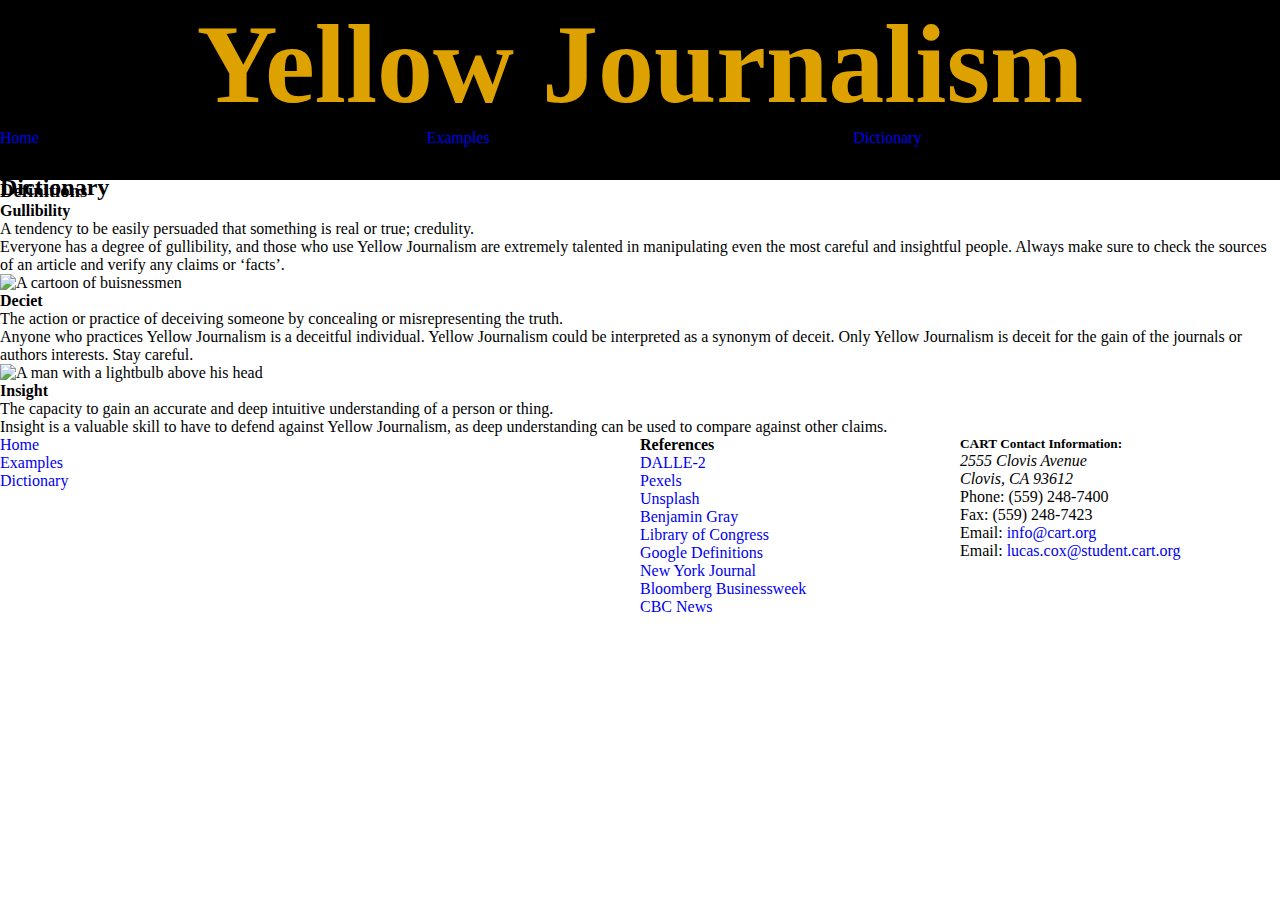
==== Dictionary.html @ fd328160 "Colby Kirk" ====
<!DOCTYPE html>
<html lang="en">
<head>
    <meta charset="UTF-8">
    <meta http-equiv="X-UA-Compatible" content="IE=edge">
    <meta name="viewport" content="width=device-width, initial-scale=1.0">
    <title>Dictionary</title>
    <link rel="preconnect" href="https://fonts.googleapis.com">
    <link rel="preconnect" href="https://fonts.gstatic.com" crossorigin>
    <link href="https://fonts.googleapis.com/css2?family=Cormorant&family=Diplomata+SC&family=Goblin+One&display=swap" rel="stylesheet">
    <link rel="stylesheet" href="styles.css">
</head>
<body>
     <header>
        <h1>Yellow Journalism</h1> 
        <nav class ="heronav">
            <ul>
                <li><a href="index.html">Home</a></li>
                <li><a href="Examples.html">Examples</a></li>
                <li><a class="active" href="Dictionary.html">Dictionary</a></li>
            </ul>
        </nav>
        <section class="hero">
            <div class="heroText">
                <h2>Dictionary</h2>
            </div>
        </section>
    </header>

    <section class="content2">
        <div class="headerDiv">
            <h3>Definitions</h3>
        </div>
        <div class="gullibility">
            <h4>Gullibility</h4>
            <p>A tendency to be easily persuaded that something is real or true; credulity.</p>
            <p>Everyone has a degree of gullibility, and those who use Yellow Journalism are extremely talented in manipulating even the most careful and insightful people. Always make sure to check the sources of an article and verify any claims or ‘facts’.</p>
        </div>
        <div class="Half deciet">
            <img src="images/Deceit.gif" alt="A cartoon of buisnessmen">
            <h4>Deciet</h4>
            <p>The action or practice of deceiving someone by concealing or misrepresenting the truth.</p>
            <p>Anyone who practices Yellow Journalism is a deceitful individual. Yellow Journalism could be interpreted as a synonym of deceit. Only Yellow Journalism is deceit for the gain of the journals or authors interests. Stay careful.</p>
        </div>
        <div class="Half insight">
            <img src="images/Insight.png" alt="A man with a lightbulb above his head">
            <h4>Insight</h4>
            <p>The capacity to gain an accurate and deep intuitive understanding of a person or thing.</p>
            <p>Insight is a valuable skill to have to defend against Yellow Journalism, as deep understanding can be used to compare against other claims.</p>
        </div>
    </section>





    <footer>
        <section class="page-link">
            <nav class="footerNav">
                <ul>
                    <li><a href="#">Home</a></li>
                    <li><a href="#">Examples</a></li>
                    <li><a href="#">Dictionary</a></li>
                </ul>
            </nav>
        </section>
        <section class="ref"> 
            <h4>References</h4>
            <ul>
                <li><a href="#">DALLE-2</a></li>
                <li><a href="#">Pexels</a></li>
                <li><a href="#">Unsplash</a></li>
                <li><a href="#">Benjamin Gray</a></li>
                <li><a href="#">Library of Congress</a></li>
                <li><a href="#">Google Definitions</a></li>
                <li><a href="#">New York Journal</a></li>
                <li><a href="#">Bloomberg Businessweek</a></li>
                <li><a href="#">CBC News</a></li>
            </ul>
        </section>
        <section class="contact">
            <h5>CART Contact Information:</h5>
            <address>
                2555 Clovis Avenue<br>
                Clovis, CA 93612
            </address>
            <p>
                Phone: (559) 248-7400<br>
                Fax: (559) 248-7423<br>
                Email: <a href="mailto:info@cart.org">info@cart.org</a><br>
                Email: <a href="mailto:lucas.cox@student.cart.org">lucas.cox@student.cart.org</a>
            </p>



        </section>
    </footer>
</body>
</html>
---- styles.css ----
* {
    text-decoration: none;
    list-style: none;
     margin: 0;
    padding: 0; 
}

.ContentCenter {
    
}



header {
background-color: black;
height: 20vh
}

header > h1 {
    color:rgb(255, 186, 0, 0.87);
    font-size: 7rem;
    text-align: center;
    margin-top: 0;
}

.heronav{
    width: 100%;
}

.heronav > a {
display: flex;
background-color: black;
}

.heronav > ul{
    display: flex;
    align-items: center;
}
.heronav > ul > li{
    width: 33.33%;
    height: 5vh;
}

main {
    margin: 0;
    padding-left: 10vw;
    padding-right: 10vw;
    background-color: rgb(97, 97, 97);
}


.title{
    width:100%;
}

.Heroimg {
   background-image: url("/images/YellowJournalism.PNG");
   background-repeat: no-repeat;
   margin: 0%;
   padding: 0;
}

.maxheight {
    height: 100vh;
}

.content{
    width: 100%;
    display: flex;
    flex-wrap: wrap;
    justify-content: space-around;
    height: 40vh;
    margin-bottom: 10vh;
    
}



.c2{
    flex-direction: row-reverse;
}
.text{
    width: 40%;
    background-color: rgb(255, 186, 0, 0.87);
    border: 1px;
    border-radius: 20px;
}
.img{
    width: 40%;
}

.cont2{
    padding: 20px;
}




/*buttons*/

.options{
    display: flex;
    flex-wrap: wrap;
    height: 30vh;
}

.bwrap{
    width: 100%;
}

.bwrap{
    display: flex;
    justify-content: center;
    align-items: center;
}

.button{
    background-color: black;
    color: rgb(255, 186, 0, 0.87);
    padding: 2%;
    border: 1px;
    border-radius: 20px;
}

/*footer*/

footer{
    display: flex;
}

.page-link{
    width: 50%;
}

.ref{
    width: 25%;
}

.contact{
    width: 25%;
}
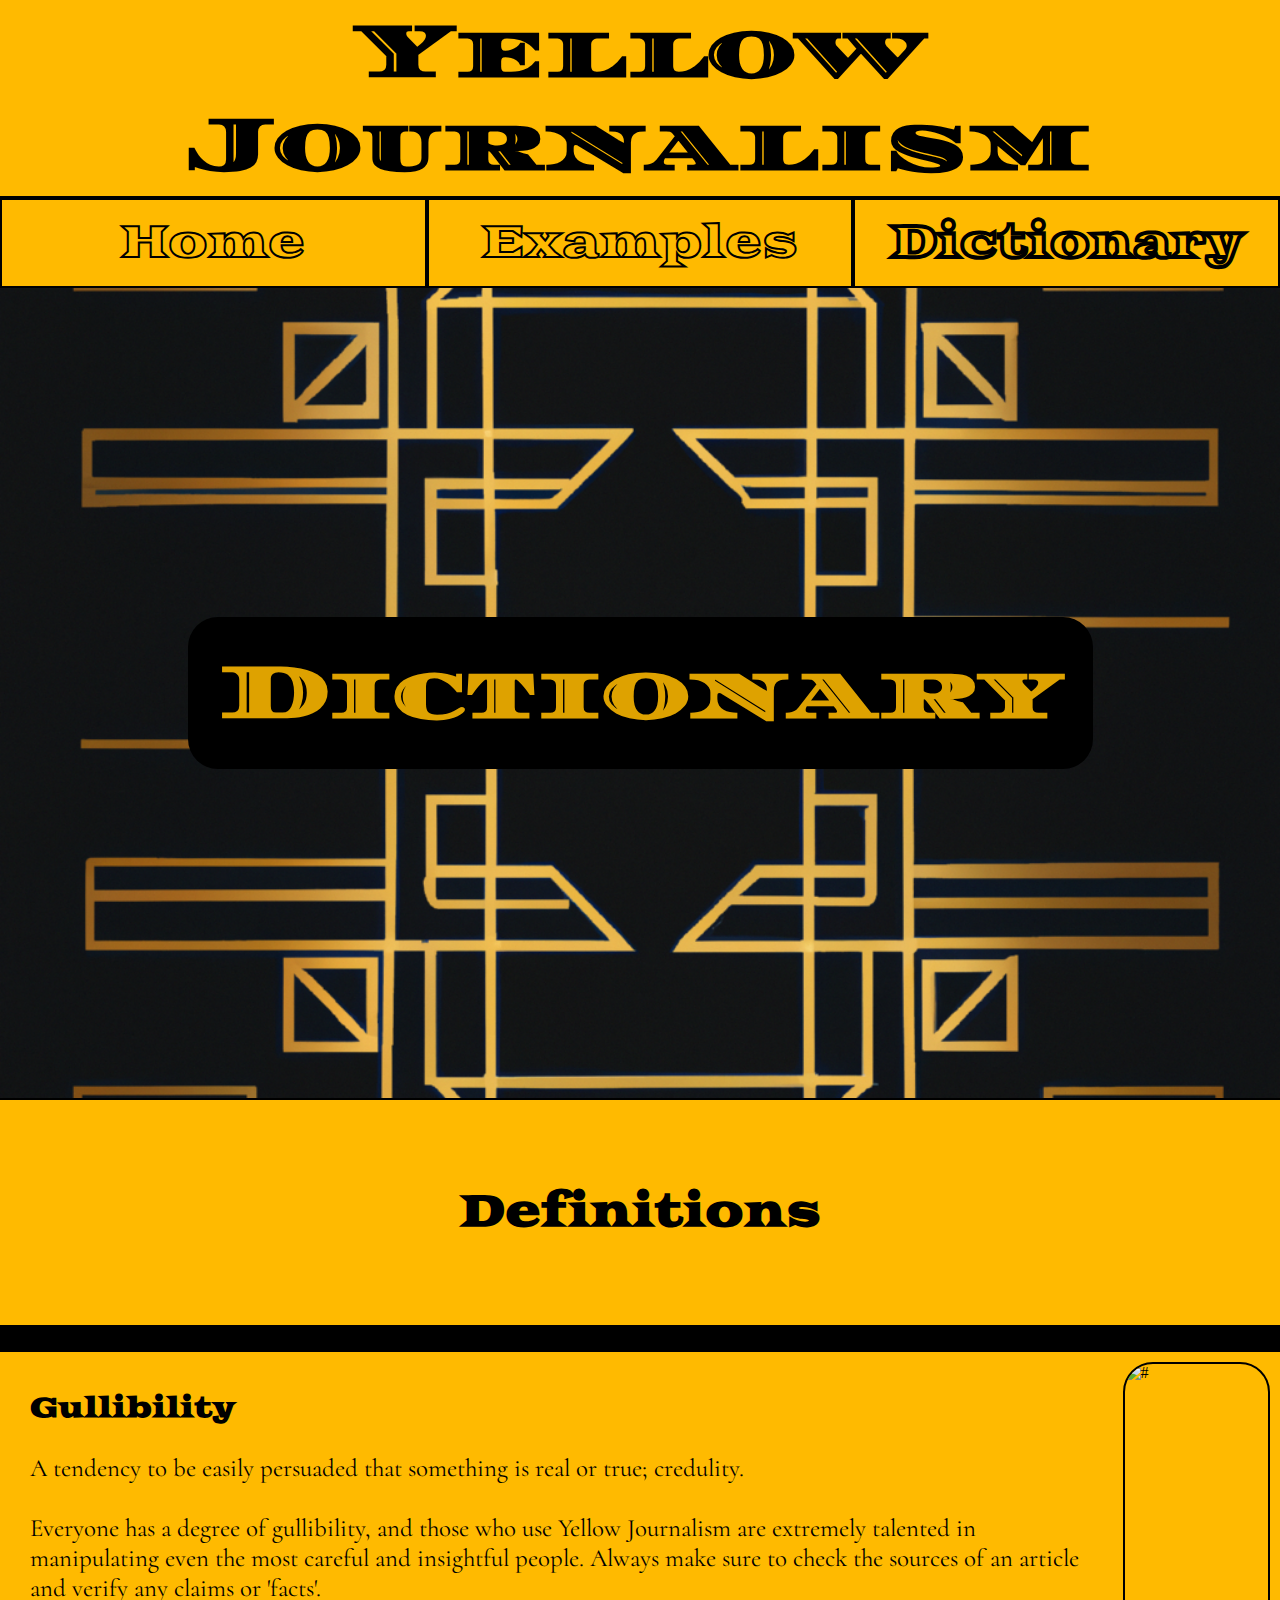
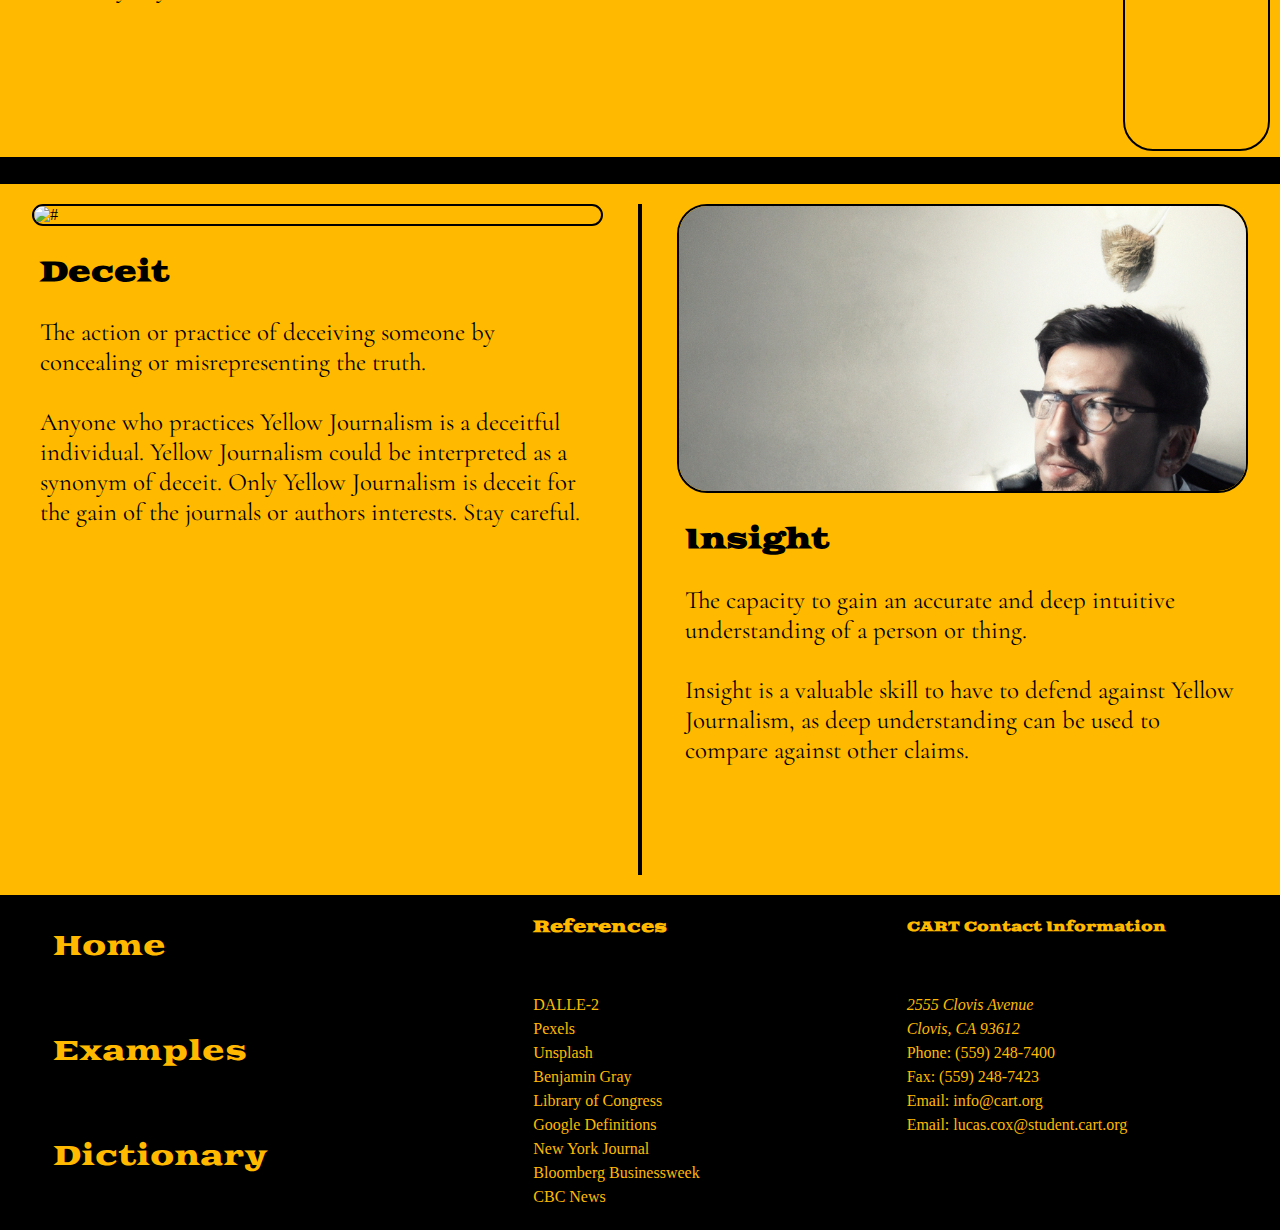
==== commit 8fe739b1: "TuesdayAfternoonWork" ====
--- a/Dictionary.html
+++ b/Dictionary.html
@@ -5,67 +5,112 @@
     <meta http-equiv="X-UA-Compatible" content="IE=edge">
     <meta name="viewport" content="width=device-width, initial-scale=1.0">
     <title>Dictionary</title>
+    <link rel="stylesheet" href="css/styles.css">
     <link rel="preconnect" href="https://fonts.googleapis.com">
     <link rel="preconnect" href="https://fonts.gstatic.com" crossorigin>
     <link href="https://fonts.googleapis.com/css2?family=Cormorant&family=Diplomata+SC&family=Goblin+One&display=swap" rel="stylesheet">
-    <link rel="stylesheet" href="styles.css">
+    <style> 
+        @import url('https://fonts.googleapis.com/css2?family=Cormorant&family=Diplomata+SC&family=Goblin+One&display=swap'); 
+    </style>
 </head>
 <body>
-     <header>
+    <header>
         <h1>Yellow Journalism</h1> 
-        <nav class ="heronav">
+        <nav class="heronav">
             <ul>
-                <li><a href="index.html">Home</a></li>
-                <li><a href="Examples.html">Examples</a></li>
-                <li><a class="active" href="Dictionary.html">Dictionary</a></li>
+                <li><a class="notactive" href="index.html">Home</a></li>
+                <li><a class="notactive" href="examples.html">Examples</a></li>
+                <li><a class="active" href="dictionary.html">Dictionary</a></li>
             </ul>
         </nav>
-        <section class="hero">
+        <section class="hero3">
             <div class="heroText">
                 <h2>Dictionary</h2>
             </div>
         </section>
     </header>
-
-    <section class="content2">
-        <div class="headerDiv">
+    <main class="page3rules">
+        <div class="title">
             <h3>Definitions</h3>
         </div>
-        <div class="gullibility">
-            <h4>Gullibility</h4>
-            <p>A tendency to be easily persuaded that something is real or true; credulity.</p>
-            <p>Everyone has a degree of gullibility, and those who use Yellow Journalism are extremely talented in manipulating even the most careful and insightful people. Always make sure to check the sources of an article and verify any claims or ‘facts’.</p>
-        </div>
-        <div class="Half deciet">
-            <img src="images/Deceit.gif" alt="A cartoon of buisnessmen">
-            <h4>Deciet</h4>
-            <p>The action or practice of deceiving someone by concealing or misrepresenting the truth.</p>
-            <p>Anyone who practices Yellow Journalism is a deceitful individual. Yellow Journalism could be interpreted as a synonym of deceit. Only Yellow Journalism is deceit for the gain of the journals or authors interests. Stay careful.</p>
-        </div>
-        <div class="Half insight">
-            <img src="images/Insight.png" alt="A man with a lightbulb above his head">
-            <h4>Insight</h4>
-            <p>The capacity to gain an accurate and deep intuitive understanding of a person or thing.</p>
-            <p>Insight is a valuable skill to have to defend against Yellow Journalism, as deep understanding can be used to compare against other claims.</p>
-        </div>
-    </section>
-
-
-
-
-
+        <div class="divider"></div>
+        <section class="examplesPageSection">
+            <section class="padding20">
+                <div class="page2header">
+                    <h4>Gullibility</h4>
+                </div>
+                <br>
+                <div class="page3content">
+                    <div>
+                        <p>
+                            A tendency to be easily persuaded that something is real or true; credulity.
+                        </p>
+                    </div>
+                    <br>
+                    <div>
+                        <p>
+                            Everyone has a degree of gullibility, and those who use Yellow Journalism are extremely talented in manipulating even the most careful and insightful people. Always make sure to check the sources of an article and verify any claims or 'facts'.
+                        </p>
+                    </div>
+                </div>                
+            </section>
+            <img class="imgctrl" src="#" alt="#">
+        </section>
+        <div class="divider"></div>
+        <section class="dictionaryBottom top">
+            <section>
+                <img src="images/Deceit.gif" alt="#">
+                <section class="padding20">
+                    <div class="page2header">
+                        <h4>Deceit</h4>
+                    </div>
+                    <br>
+                    <div class="page3content">
+                        <p>
+                            The action or practice of deceiving someone by concealing or misrepresenting the truth.
+                        </p>
+                        <br>
+                        <p>
+                            Anyone who practices Yellow Journalism is a deceitful individual. Yellow Journalism could be interpreted as a synonym of deceit. Only Yellow Journalism is deceit for the gain of the journals or authors interests. Stay careful.
+                        </p>
+                    </div>
+                </section>
+            </section>
+            <div class="vdivider"></div>
+            <section>
+                <img src="images/Insight.png" alt="#">
+                <section class="padding20">
+                    <div class="page2header">
+                        <h4>Insight</h4>
+                    </div>
+                    <br>
+                    <div class="page3content">
+                        <p>
+                            The capacity to gain an accurate and deep intuitive understanding of a person or thing.
+                        </p>
+                        <br>
+                        <p>
+                            Insight is a valuable skill to have to defend against Yellow Journalism, as deep understanding can be used to compare against other claims.
+                        </p>
+                    </div>
+                </section>
+            </section>
+        </section>
+    </main>
     <footer>
         <section class="page-link">
             <nav class="footerNav">
                 <ul>
-                    <li><a href="#">Home</a></li>
-                    <li><a href="#">Examples</a></li>
-                    <li><a href="#">Dictionary</a></li>
+                    <li><a href="index.html">Home</a></li>
+                    <li><a href="examples.html">Examples</a></li>
+                    <li><a href="dictionary.html">Dictionary</a></li>
                 </ul>
             </nav>
         </section>
         <section class="ref"> 
-            <h4>References</h4>
+            <div class="reffoothead">
+                <h4>References</h4>
+            </div>
             <ul>
                 <li><a href="#">DALLE-2</a></li>
                 <li><a href="#">Pexels</a></li>
@@ -79,7 +124,9 @@
             </ul>
         </section>
         <section class="contact">
-            <h5>CART Contact Information:</h5>
+            <div class="reffoothead">
+                <h5>CART Contact Information</h5>
+            </div>
             <address>
                 2555 Clovis Avenue<br>
                 Clovis, CA 93612
@@ -90,9 +137,6 @@
                 Email: <a href="mailto:info@cart.org">info@cart.org</a><br>
                 Email: <a href="mailto:lucas.cox@student.cart.org">lucas.cox@student.cart.org</a>
             </p>
-
-
-
         </section>
     </footer>
 </body>
--- a/css/styles.css
+++ b/css/styles.css
@@ -0,0 +1,421 @@
+* {
+    text-decoration: none;
+    list-style: none;
+    margin: 0;
+    padding: 0;
+}
+
+body {
+    margin: 0;
+    background-color: rgb(0, 238, 255);
+}
+
+main {
+    margin: 0;
+    background-color: rgb(0, 238, 255);
+    display: flex;
+    flex-direction: column;
+}
+
+
+header {
+    display: flex;
+    justify-content: center;
+    flex-direction: column;
+    background-color: black;
+    height: fit-content;
+}
+
+h1 {
+    display: flex;
+    width: 100%;
+    color: black;
+    border-bottom: solid 2px black;
+    background-color: rgb(255, 186, 0);
+    font-size: 4.75rem;
+    text-align: center;
+    justify-content: center;
+    margin-top: 0;
+    padding: 5px;
+    font-family: 'Diplomata SC', cursive;
+    box-sizing: border-box;
+}
+
+.heronav a {
+    color: rgb(255, 186, 0);
+    -webkit-text-stroke-color: black;
+    font-size: 2.78rem;
+}
+
+.notactive {
+    -webkit-text-stroke-width: 2px;
+}
+
+.active {
+    -webkit-text-stroke-width: 4px;
+}
+
+.heronav > ul{
+    display: flex;
+    align-items: center;
+    justify-content: center;
+    width: 100%;
+    font-family: 'Goblin One', cursive;
+    background-color: rgb(255, 186, 0);
+}
+
+.heronav > ul > li {
+    display: flex;
+    align-items: center;
+    justify-content: space-evenly;
+    width: 33.33%;
+    height: 10vh;
+    border: 2px solid black;
+    box-sizing: border-box;
+}
+
+.title {
+    width:100%;
+    height: 25vh;
+    display: flex;
+    justify-content: center;
+    align-items: center;
+    font-size: 37px;
+    color: black;
+    border-top: 2px solid black;
+    background-color: rgb(255, 186, 0);
+    font-family: 'Goblin One', cursive;
+}
+
+.hero{
+    height: 90vh;
+    display: flex;
+    justify-content: center;
+    align-items: center;
+    background-image: url(../images/HeroImage1.png);
+    max-width: 100%;
+    width: 100%;
+    background-size: cover;
+    background-position: center;
+}
+
+.hero2 {
+    height: 90vh;
+    display: flex;
+    justify-content: center;
+    align-items: center;
+    background-image: url(../images/HeroImage2.png);
+    max-width: 100%;
+    width: 100%;
+    background-size: cover;
+    background-position: center;
+}
+
+.hero3 {
+    height: 90vh;
+    display: flex;
+    justify-content: center;
+    align-items: center;
+    background-image: url(../images/HeroImage3.png);
+    max-width: 100%;
+    width: 100%;
+    background-size: cover;
+    background-position: center;
+}
+
+.Heroimg {
+   background-image: url("../images/YellowJournalism.PNG");
+   background-repeat: no-repeat;
+   margin: 0%;
+   padding: 0;
+}
+
+.heroText{
+    color: rgb(255, 186, 0, 0.87);
+    font-size: 50px;
+    padding: 30px;
+    background-color: black;
+    border-radius: 30px;
+    font-family: 'Diplomata SC', cursive;
+}
+
+.maxheight {
+    height: 100vh;
+}
+
+.content{
+    width: 100%;
+    display: flex;
+    flex-wrap: wrap;
+    justify-content: space-around;
+    height: fit-content;
+    padding: 40px;
+    box-sizing: border-box;
+    align-items: center;
+    line-height: 230%;
+}
+
+.cont2{
+    display: flex;
+    flex-direction: column;
+    height: fit-content;
+    width: 40%;
+    padding: 30px;
+    background-color: rgb(255, 186, 0, 0.87);
+    border: 2px solid black;
+    border-radius: 30px;
+    font-size: 23px;
+    font-family: 'Goblin One', cursive;
+    align-items: center;
+}
+
+.cont3{
+    padding: 20px;
+    height: fit-content;
+    width: 40%;
+    background-color: rgb(255, 186, 0, 0.87);
+    border: 2px solid black;
+    border-radius: 30px;
+    font-size: 23px;
+    font-family: 'Goblin One', cursive;
+}
+
+.c2{
+    flex-direction: row-reverse;
+    background-image: url(../images/YellowJournalism.PNG);
+    background-position: center;
+    background-repeat: no-repeat;
+    background-size: cover;
+}
+
+.c3{
+    flex-direction: row;
+    background-image: url(../images/NewspaperStand.png);
+    background-position: center;
+    background-repeat: no-repeat;
+    background-size: cover;
+}
+
+.c4{
+    flex-direction: row-reverse;
+    background-image: url(../images/Dictionary.png);
+    background-position: center;
+    background-repeat: no-repeat;
+    background-size: cover;
+}
+
+.text{
+    width: 40%;
+    background-color: rgb(255, 186, 0, 0.87);
+    border: 2px solid black;
+    border-radius: 30px;
+}
+
+.img{
+    width: 40%;
+    height: 90vh;
+}
+
+.options{
+    display: flex;
+    flex-wrap: wrap;
+    height: 50vh;
+}
+
+.bwrap{
+    display: flex;
+    justify-content: center;
+    align-items: center;
+    font-size: 23px;
+    width: 100%;
+}
+
+.button{
+    text-align: center;
+    text-decoration: underline;
+    background-color: black;
+    color: rgb(255, 186, 0, 0.87);
+    padding: 2%;
+    border: 1px;
+    border-radius: 30px;
+    width: 46vw;
+    font-family: 'Goblin One', cursive;
+}
+
+footer {
+    display: flex;
+    justify-content: space-evenly;
+    background-color: black;
+    height: 35vh;
+    line-height: 150%;
+    padding-bottom: 20px;
+}
+
+footer a{
+    color: rgb(255, 186, 0);
+}
+
+
+.footerNav{
+    height: 100%;
+    font-size: 1.7rem;
+}
+
+.footerNav ul{
+    height: 100%;
+    display: flex;
+    flex-direction: column;
+    justify-content: space-around;
+    font-family: 'Goblin One', cursive;
+}
+
+.page-link{
+    width: 33.33%;
+    height: 100%;
+}
+
+.ref{
+    display: flex;
+    flex-direction: column;
+    width: 25%;
+    color: rgb(255, 186, 0);
+}
+
+.reffoothead {
+    height: 25%;   
+    color: rgb(255, 186, 0);
+    padding-top: 20px;
+    font-family: 'Goblin One', cursive;
+}
+
+.contact{
+    width: 25%;
+    color: rgb(255, 186, 0);
+}
+
+.examplesheader {
+    background-color: rgb(255, 186, 0);
+    display: flex;
+    font-size: 30px;
+    padding: 10px;
+    justify-content: center;
+}
+
+.examplesFormat {
+    height: fit-content;
+}
+
+.ebola {
+    background-color: rgb(255, 186, 0);
+    display:flex;
+    margin-bottom: 30px;
+}
+
+.baby {
+    background-color: rgb(255, 186, 0);
+    border: 1px;
+    font-size: 23px;
+    display: flex;
+    padding: 20px;
+    justify-content: center;
+    margin-bottom: 30px;
+}
+
+.divider {
+    background-color: black;
+    height: 3vh;
+    width: 100%;
+}
+
+.vdivider {
+    width: 4px;
+    box-sizing: border-box;
+    border: 2px solid black;
+}
+
+.page2header {
+    font-size: 1.67rem;
+    font-family: 'Goblin One', cursive;
+    line-height: 200%;
+}
+
+.examplesPageSection {
+    display: flex;
+    justify-content: space-between;
+    box-sizing: border-box;
+    padding: 10px;
+    background-color: rgb(255, 186, 0);
+    height: 45vh;
+    width: 100%;
+}
+
+.page2majority {
+    display: flex;
+    flex-direction: column;
+    width: 74vw;
+    max-width: 74%;
+    padding: 20px;
+}
+
+.page2majority {
+    font-size: 1.67rem;
+    font-family: 'Cormorant', serif;
+    line-height: 210%;
+}
+
+.page2content {
+    justify-content: center;
+    font-family: 'Cormorant', serif;
+    font-size: 1.67rem;
+}
+
+.page3content {
+    height: 30vh;
+    justify-content: center;
+    align-items: center;
+    font-family: 'Cormorant', serif;
+    font-size: 1.55rem;
+}
+
+.padding20 {
+    padding: 20px;
+    box-sizing: border-box;
+}
+
+.imgctrl {
+    border: 2px solid black;
+    border-radius: 30px;
+    height: 100%;
+    width: 24vw;
+    max-width: 24%; 
+}
+
+.dictionaryBottom {
+    display: flex;
+    justify-content: space-between;
+    width: 100%;
+}
+
+.dictionaryBottom > section {
+    display: flex;
+    flex-direction: column;
+    align-items: center;
+    width: 48%;
+}
+
+.dictionaryBottom img {
+    border: 2px solid;
+    border-radius: 30px;
+    height: fit-content;
+    width: 96%;
+    box-sizing: border-box;
+}
+
+.page3rules {
+    background-color: rgb(255, 186, 0);
+}
+
+.top {
+    padding: 20px;
+    box-sizing: border-box;
+}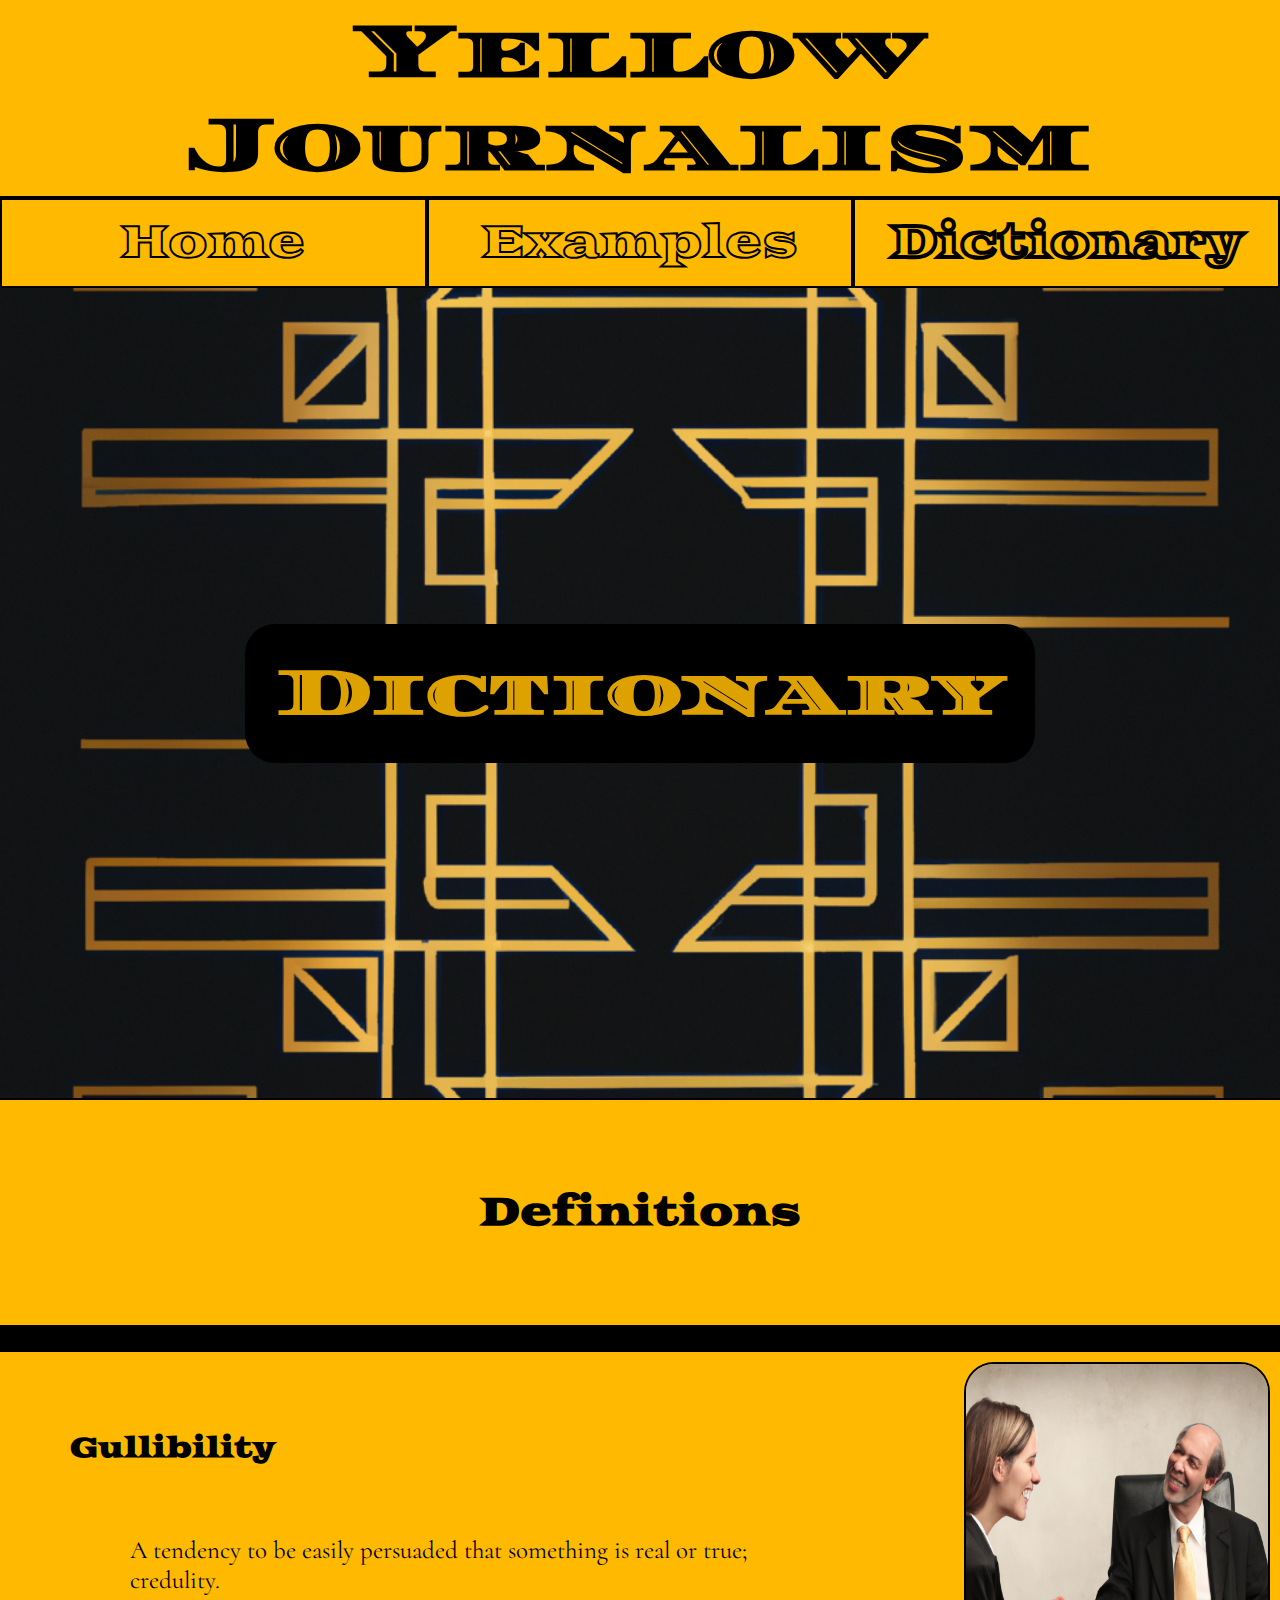
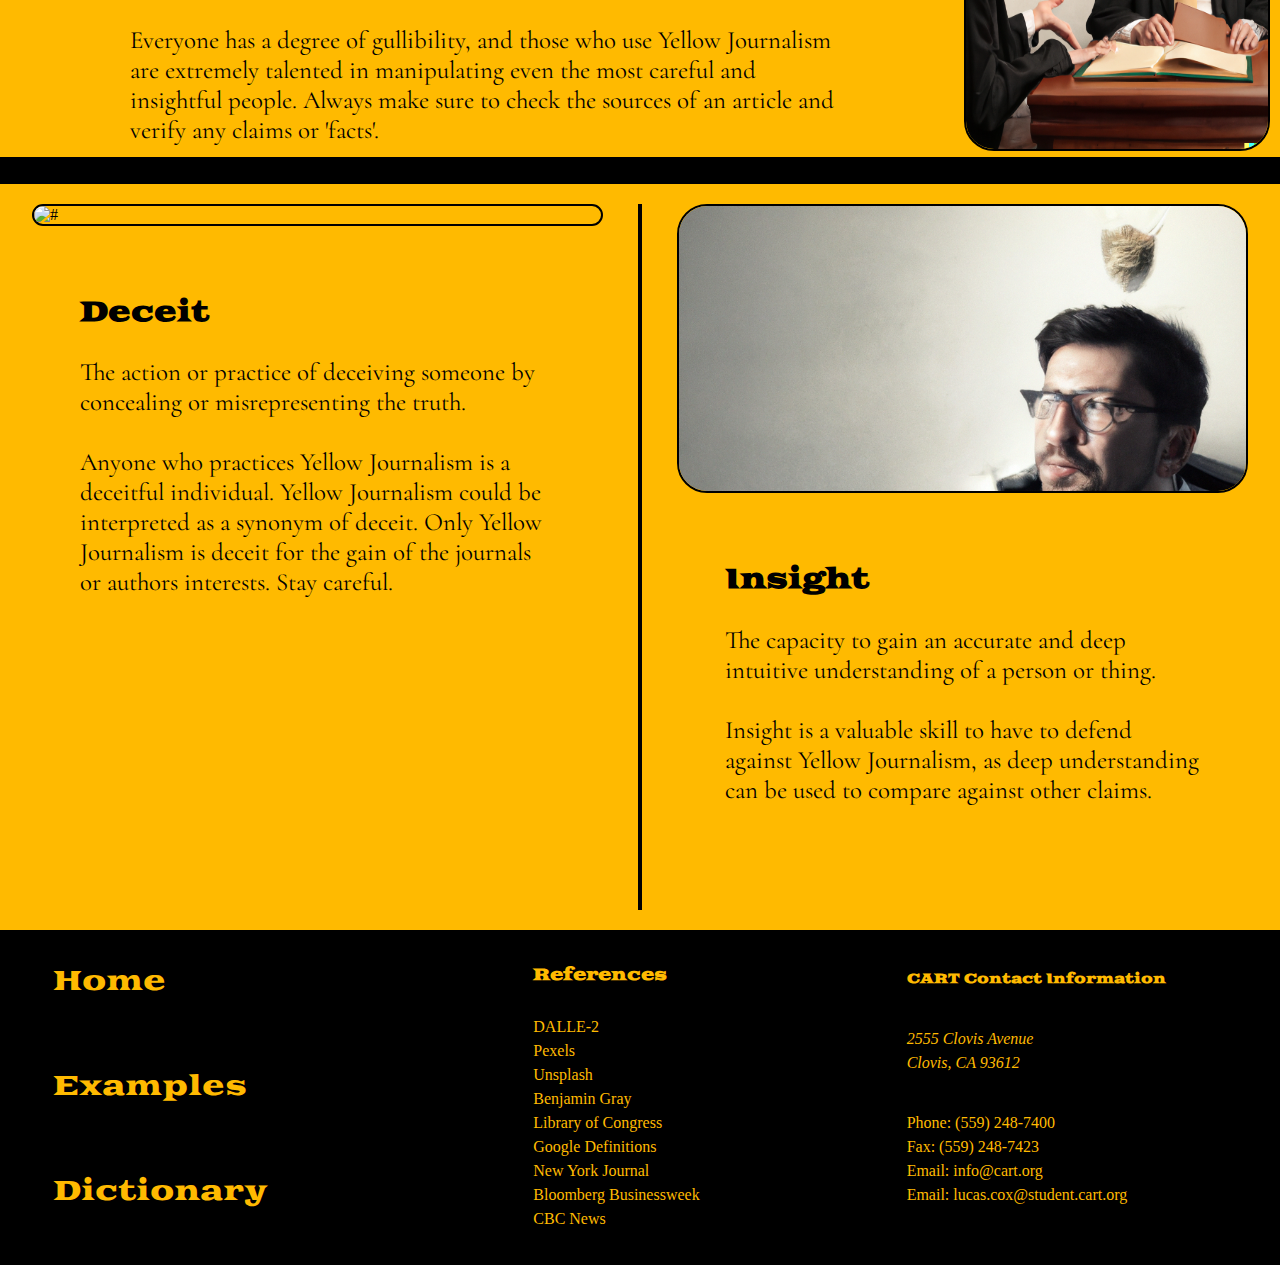
==== commit 2e81c0c5: "FinalChangesWednesday" ====
--- a/Dictionary.html
+++ b/Dictionary.html
@@ -35,32 +35,29 @@
         </div>
         <div class="divider"></div>
         <section class="examplesPageSection">
-            <section class="padding20">
+            <section class="padding60">
                 <div class="page2header">
                     <h4>Gullibility</h4>
                 </div>
-                <br>
                 <div class="page3content">
-                    <div>
+                    <div class="padding60">
                         <p>
                             A tendency to be easily persuaded that something is real or true; credulity.
                         </p>
-                    </div>
                     <br>
-                    <div>
                         <p>
                             Everyone has a degree of gullibility, and those who use Yellow Journalism are extremely talented in manipulating even the most careful and insightful people. Always make sure to check the sources of an article and verify any claims or 'facts'.
                         </p>
                     </div>
                 </div>                
             </section>
-            <img class="imgctrl" src="#" alt="#">
+            <img class="imgctrl" src="images/gullible.png" alt="#">
         </section>
         <div class="divider"></div>
         <section class="dictionaryBottom top">
             <section>
                 <img src="images/Deceit.gif" alt="#">
-                <section class="padding20">
+                <section class="padding60">
                     <div class="page2header">
                         <h4>Deceit</h4>
                     </div>
@@ -79,7 +76,7 @@
             <div class="vdivider"></div>
             <section>
                 <img src="images/Insight.png" alt="#">
-                <section class="padding20">
+                <section class="padding60">
                     <div class="page2header">
                         <h4>Insight</h4>
                     </div>
--- a/css/styles.css
+++ b/css/styles.css
@@ -1,3 +1,7 @@
+html {
+    font-size: 100%;
+}
+
 * {
     text-decoration: none;
     list-style: none;
@@ -15,7 +19,7 @@
     background-color: rgb(0, 238, 255);
     display: flex;
     flex-direction: column;
-}
+} 
 
 
 header {
@@ -80,7 +84,7 @@
     display: flex;
     justify-content: center;
     align-items: center;
-    font-size: 37px;
+    font-size: 2.05rem;
     color: black;
     border-top: 2px solid black;
     background-color: rgb(255, 186, 0);
@@ -132,7 +136,7 @@
 
 .heroText{
     color: rgb(255, 186, 0, 0.87);
-    font-size: 50px;
+    font-size: 2.7rem;
     padding: 30px;
     background-color: black;
     border-radius: 30px;
@@ -147,7 +151,6 @@
     width: 100%;
     display: flex;
     flex-wrap: wrap;
-    justify-content: space-around;
     height: fit-content;
     padding: 40px;
     box-sizing: border-box;
@@ -180,12 +183,23 @@
     font-family: 'Goblin One', cursive;
 }
 
-.c2{
-    flex-direction: row-reverse;
-    background-image: url(../images/YellowJournalism.PNG);
+.c {
     background-position: center;
     background-repeat: no-repeat;
     background-size: cover;
+    min-height: 95vh;
+}
+
+.c:nth-of-type(even) {
+    justify-content: flex-end;
+}
+
+.c:nth-of-type(odd) {
+    justify-content: flex-start;
+}
+
+.c2{
+    background-image: url(../images/YellowJournalism.PNG);
 }
 
 .c3{
@@ -194,6 +208,7 @@
     background-position: center;
     background-repeat: no-repeat;
     background-size: cover;
+    min-height: 90vh;
 }
 
 .c4{
@@ -209,11 +224,6 @@
     background-color: rgb(255, 186, 0, 0.87);
     border: 2px solid black;
     border-radius: 30px;
-}
-
-.img{
-    width: 40%;
-    height: 90vh;
 }
 
 .options{
@@ -277,20 +287,24 @@
 .ref{
     display: flex;
     flex-direction: column;
+    justify-content: space-around;
     width: 25%;
     color: rgb(255, 186, 0);
 }
 
-.reffoothead {
-    height: 25%;   
+.reffoothead {   
     color: rgb(255, 186, 0);
     padding-top: 20px;
     font-family: 'Goblin One', cursive;
 }
 
 .contact{
+    display: flex;
+    flex-direction: column;
+    justify-content: space-around;
     width: 25%;
     color: rgb(255, 186, 0);
+    padding-bottom: 20px;
 }
 
 .examplesheader {
@@ -354,10 +368,7 @@
     flex-direction: column;
     width: 74vw;
     max-width: 74%;
-    padding: 20px;
-}
-
-.page2majority {
+    padding: 60px;
     font-size: 1.67rem;
     font-family: 'Cormorant', serif;
     line-height: 210%;
@@ -366,19 +377,19 @@
 .page2content {
     justify-content: center;
     font-family: 'Cormorant', serif;
-    font-size: 1.67rem;
+    font-size: 1.7rem;
 }
 
 .page3content {
-    height: 30vh;
+    height: 25vh;
     justify-content: center;
     align-items: center;
     font-family: 'Cormorant', serif;
     font-size: 1.55rem;
 }
 
-.padding20 {
-    padding: 20px;
+.padding60 {
+    padding: 60px;
     box-sizing: border-box;
 }
 
@@ -418,4 +429,135 @@
 .top {
     padding: 20px;
     box-sizing: border-box;
+}
+
+@media screen and (max-width: 600px) {
+    body {
+        width: 100%;
+        box-sizing: border-box;
+    }
+    
+    h1 {
+        display: flex;
+        align-items: center;
+        font-size: 1.7rem;
+        height: 7vh;
+    }
+
+    .heronav a {
+        font-size: 0.93rem;
+    }
+
+    .active {
+        -webkit-text-stroke: 2px;
+    }
+
+    .notactive {
+        -webkit-text-stroke: 1px;
+    }
+    
+    .heronav > ul > li {
+        height: 5vh;
+    }
+
+    .hero{
+        height: 50vh;
+    }
+    
+    .hero2 {
+        height: 50vh;
+    }
+    
+    .hero3 {
+        height: 50vh;
+    }
+
+    .heroText{
+        font-size: 1.77rem;
+    }
+
+    .title {
+        height: 17vh;
+        font-size: 1.15rem;
+    }
+
+    .cont2{
+        height: fit-content;
+        width: 65%;
+        font-size: 0.8rem;
+    }
+
+    .cont3{
+        height: fit-content;
+        width: 65%;
+        font-size: 0.8rem;
+    }
+
+    .c{
+        display: flex;
+        align-items: center;
+        background-position: left;
+    }
+
+    .c:nth-of-type(even),
+    .c:nth-of-type(odd) {
+        justify-content: center;
+    }
+
+    footer {
+        justify-content: space-around;
+    }
+
+    .contact{
+        font-size: 0.8rem;
+    }
+
+    .ref{
+        font-size: 0.8rem;
+        width: 20%;
+    }
+
+    .page-link{
+        width: 20%;
+        height: 100%;
+    }
+
+    .footerNav{
+        height: 100%;
+        font-size: 0.9rem;
+    }
+    
+    .bwrap{
+        font-size: 0.8rem;
+    }
+
+    .padding60 {
+        padding: 0px;
+    }
+
+    .imgctrl {
+        height: fit-content;
+    }
+
+    .page2majority {
+        width: 74vw;
+        max-width: 74%;
+        padding: 20px;
+        font-size: 1rem;
+        line-height: 150%;
+    }
+
+    .page2header {
+        font-size: 1.25rem;
+        line-height: 200%;
+    }
+
+    .examplesPageSection {
+        height: fit-content;
+    }
+
+    .page3content {
+        height: fit-content;
+        font-size: 1.2rem;
+    }
 }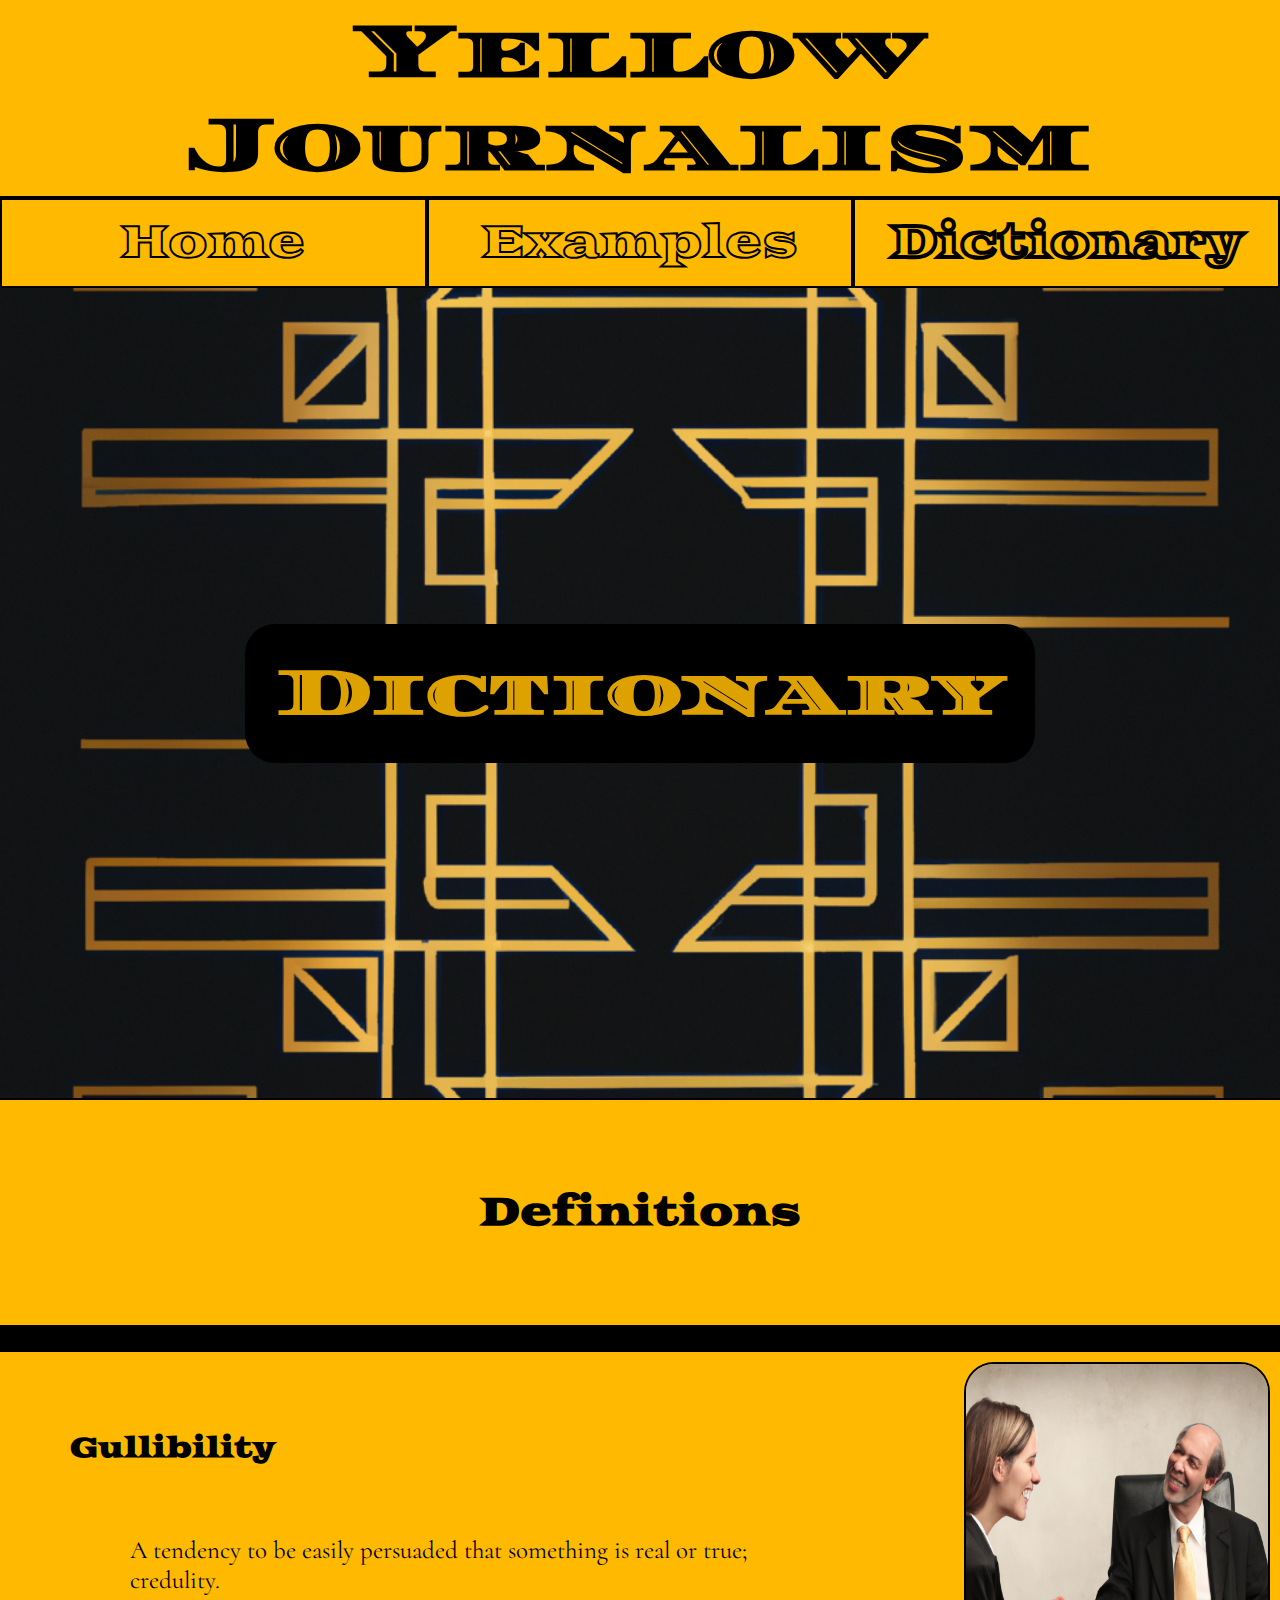
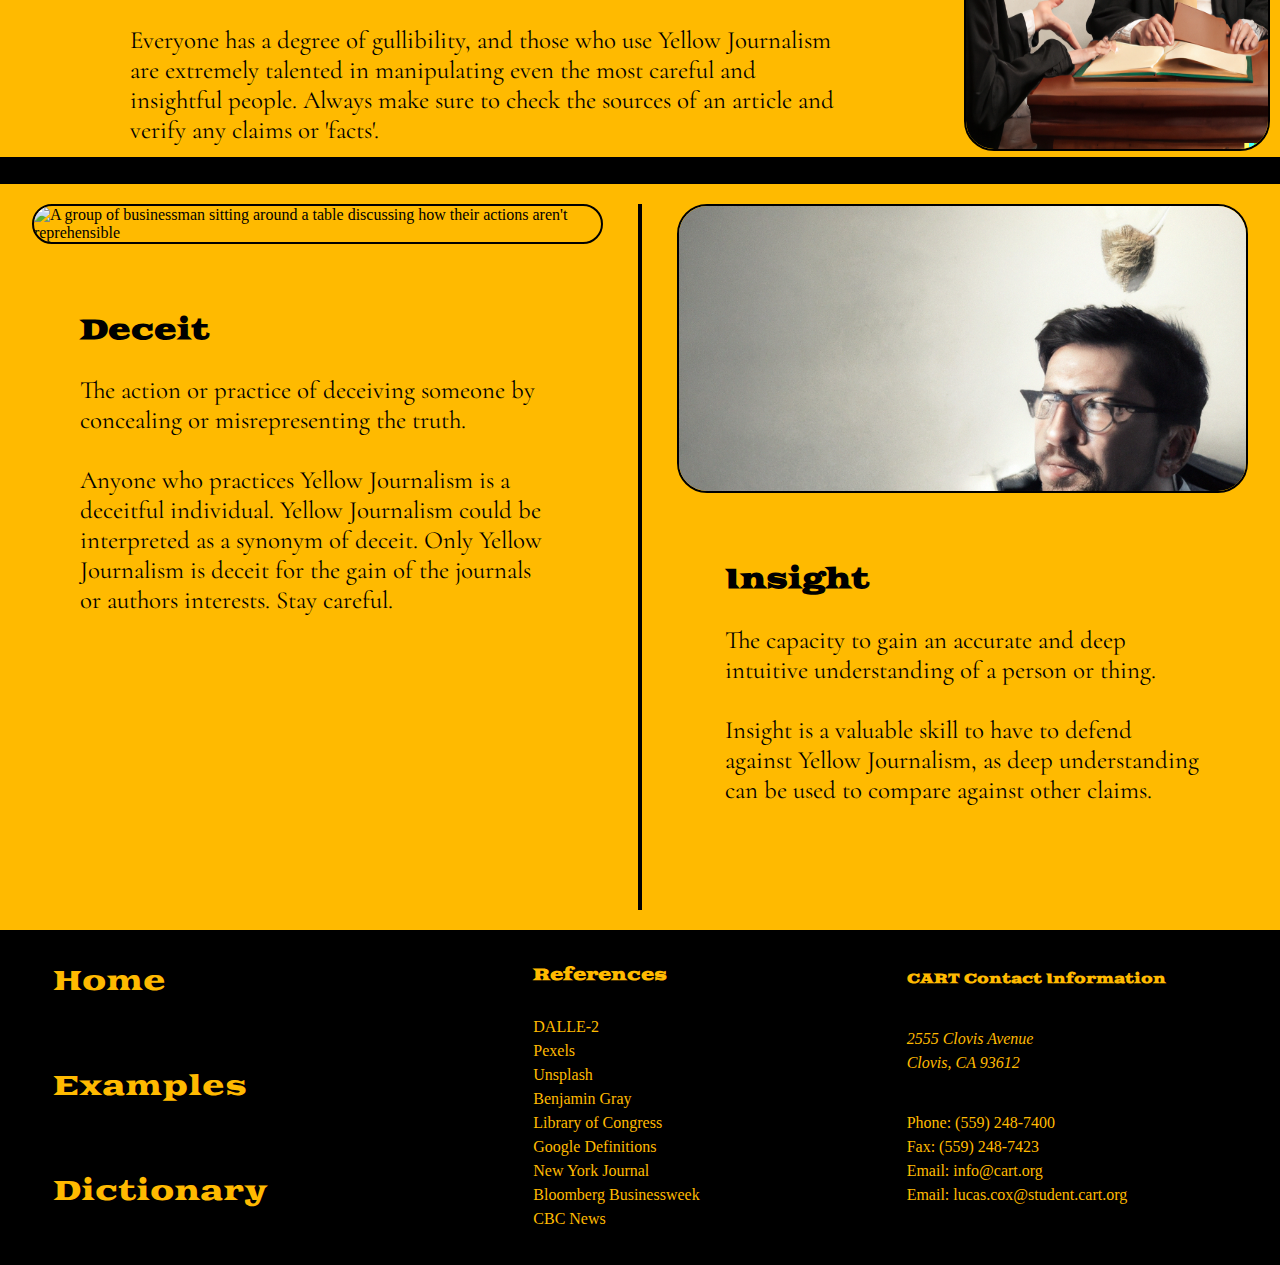
==== commit 874a6ef4: "ACTUAL final changes" ====
--- a/Dictionary.html
+++ b/Dictionary.html
@@ -44,19 +44,19 @@
                         <p>
                             A tendency to be easily persuaded that something is real or true; credulity.
                         </p>
-                    <br>
+                        <br>
                         <p>
                             Everyone has a degree of gullibility, and those who use Yellow Journalism are extremely talented in manipulating even the most careful and insightful people. Always make sure to check the sources of an article and verify any claims or 'facts'.
                         </p>
                     </div>
                 </div>                
             </section>
-            <img class="imgctrl" src="images/gullible.png" alt="#">
+            <img class="imgctrl" src="images/gullible.png" alt="DALLE2 Image generation of a gullible person">
         </section>
         <div class="divider"></div>
         <section class="dictionaryBottom top">
             <section>
-                <img src="images/Deceit.gif" alt="#">
+                <img src="images/Deceit.gif" alt="A group of businessman sitting around a table discussing how their actions aren't reprehensible">
                 <section class="padding60">
                     <div class="page2header">
                         <h4>Deceit</h4>
@@ -75,7 +75,7 @@
             </section>
             <div class="vdivider"></div>
             <section>
-                <img src="images/Insight.png" alt="#">
+                <img src="images/Insight.png" alt="DALLE2 Image generation of a person with a lightbulb above their head">
                 <section class="padding60">
                     <div class="page2header">
                         <h4>Insight</h4>
@@ -109,15 +109,15 @@
                 <h4>References</h4>
             </div>
             <ul>
-                <li><a href="#">DALLE-2</a></li>
-                <li><a href="#">Pexels</a></li>
-                <li><a href="#">Unsplash</a></li>
+                <li><a href="https://openai.com/dall-e-2/">DALLE-2</a></li>
+                <li><a href="https://www.pexels.com/">Pexels</a></li>
+                <li><a href="https://unsplash.com/">Unsplash</a></li>
                 <li><a href="#">Benjamin Gray</a></li>
-                <li><a href="#">Library of Congress</a></li>
-                <li><a href="#">Google Definitions</a></li>
-                <li><a href="#">New York Journal</a></li>
-                <li><a href="#">Bloomberg Businessweek</a></li>
-                <li><a href="#">CBC News</a></li>
+                <li><a href="https://www.loc.gov/">Library of Congress</a></li>
+                <li><a href="https://www.google.com/search?q=google+definitons&rlz=1C1SQJL_enUS1021US1021&oq=google+definitons&aqs=chrome..69i57j0i10i433i512j0i10i512l8.2224j1j7&sourceid=chrome&ie=UTF-8">Google Definitions</a></li>
+                <li><a href="https://www.newyorker.com/magazine/new-york-journal">New York Journal</a></li>
+                <li><a href="https://www.bloomberg.com/businessweek">Bloomberg Businessweek</a></li>
+                <li><a href="https://www.cbc.ca/news">CBC News</a></li>
             </ul>
         </section>
         <section class="contact">
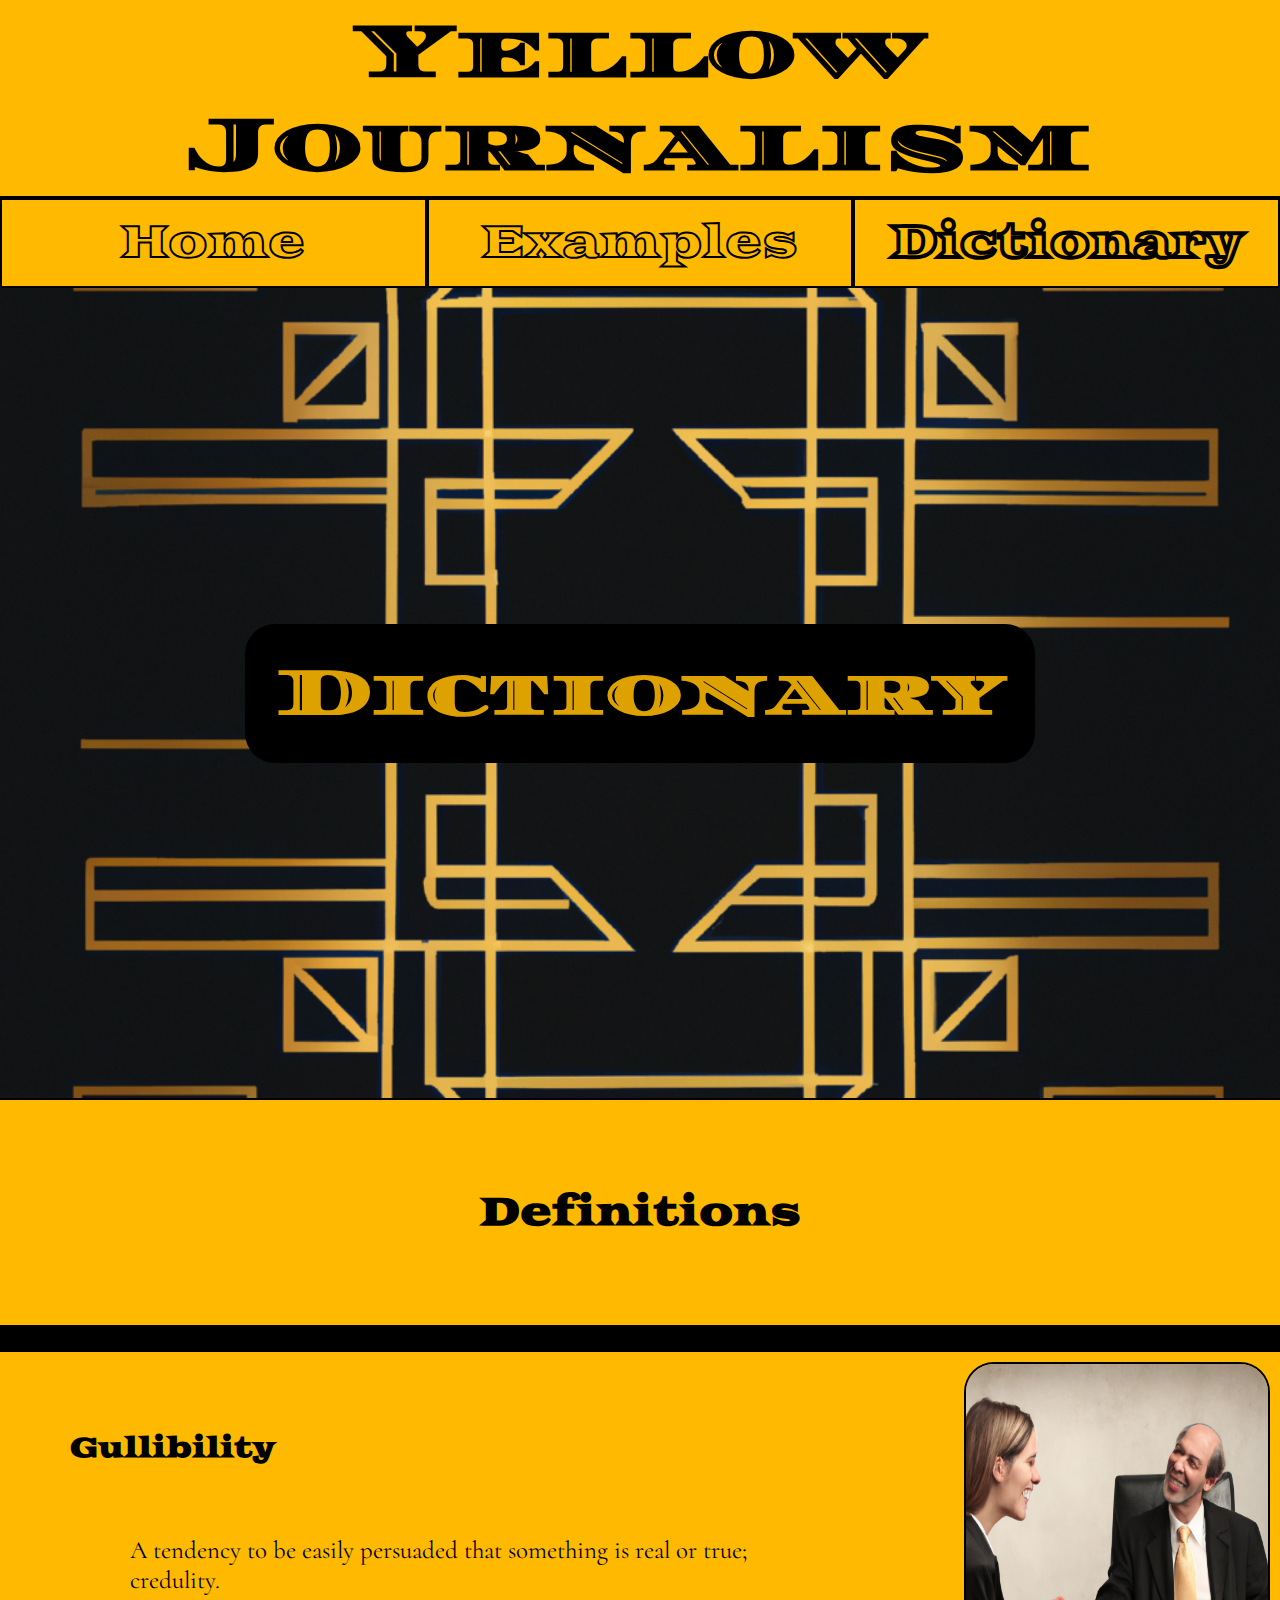
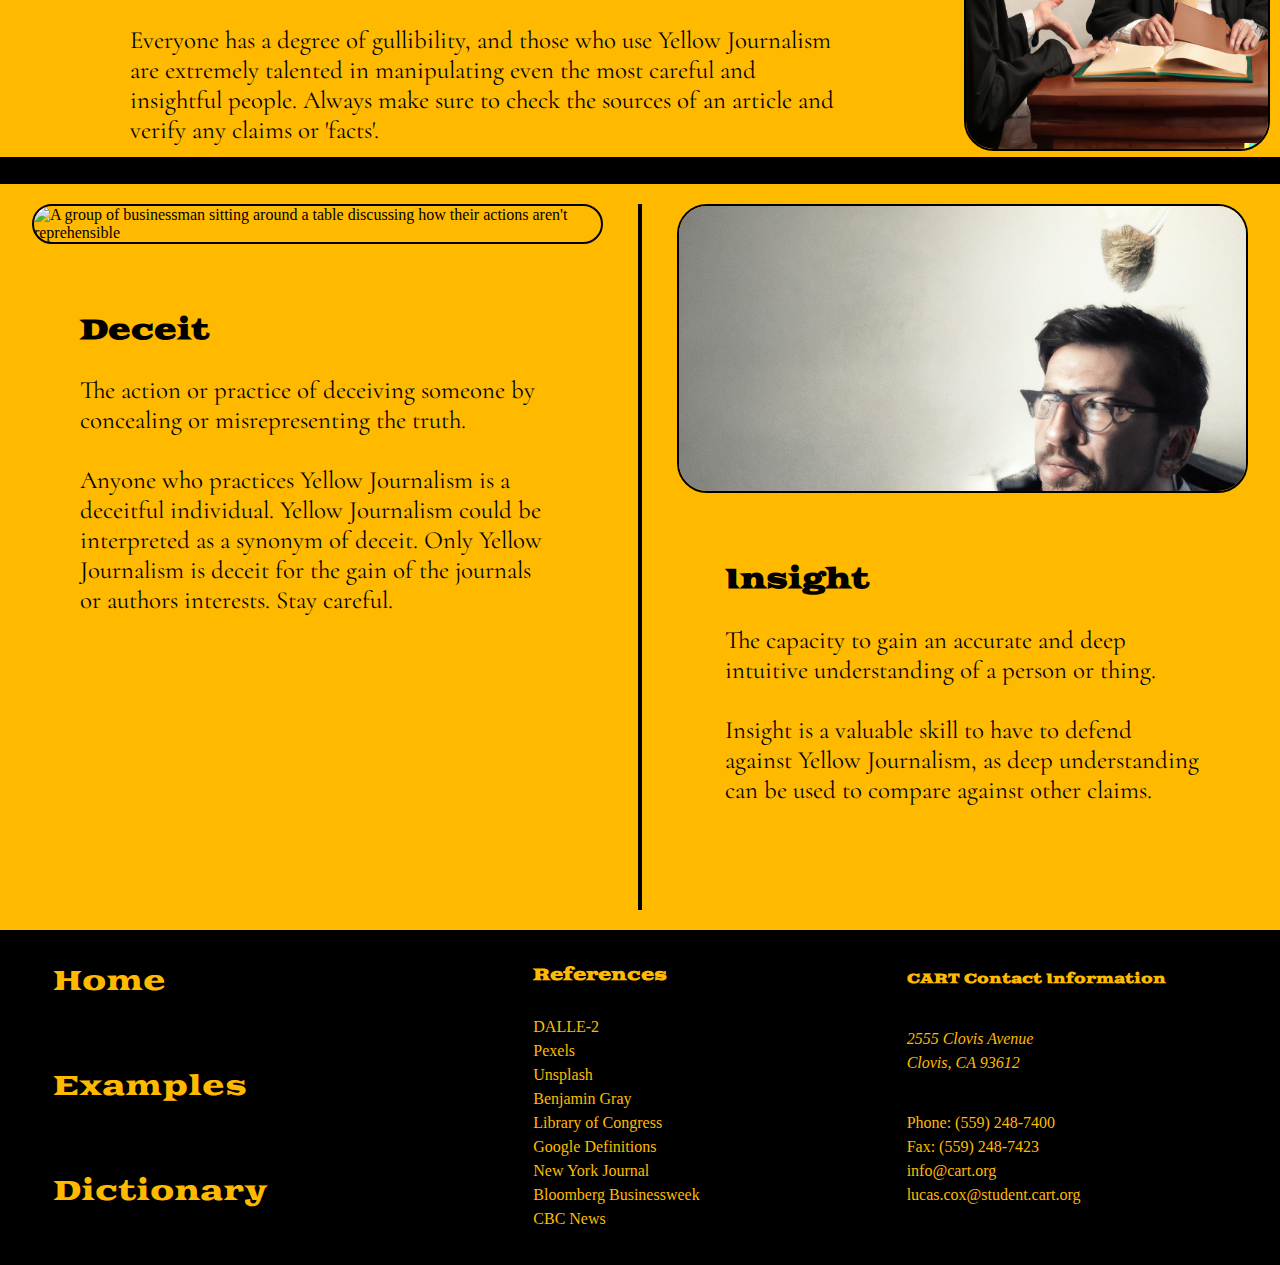
==== commit 95fbecec: "ACTUAL final final final changes" ====
--- a/Dictionary.html
+++ b/Dictionary.html
@@ -131,8 +131,8 @@
             <p>
                 Phone: (559) 248-7400<br>
                 Fax: (559) 248-7423<br>
-                Email: <a href="mailto:info@cart.org">info@cart.org</a><br>
-                Email: <a href="mailto:lucas.cox@student.cart.org">lucas.cox@student.cart.org</a>
+                <a href="mailto:info@cart.org">info@cart.org</a><br>
+                <a href="mailto:lucas.cox@student.cart.org">lucas.cox@student.cart.org</a>
             </p>
         </section>
     </footer>
--- a/css/styles.css
+++ b/css/styles.css
@@ -11,12 +11,12 @@
 
 body {
     margin: 0;
-    background-color: rgb(0, 238, 255);
+    background-color: black;
 }
 
 main {
     margin: 0;
-    background-color: rgb(0, 238, 255);
+    background-color: black;
     display: flex;
     flex-direction: column;
 } 
@@ -229,7 +229,7 @@
 .options{
     display: flex;
     flex-wrap: wrap;
-    height: 50vh;
+    height: 70vh;
 }
 
 .bwrap{
@@ -431,7 +431,7 @@
     box-sizing: border-box;
 }
 
-@media screen and (max-width: 600px) {
+@media screen and (max-width: 1110px) {
     body {
         width: 100%;
         box-sizing: border-box;
@@ -473,7 +473,7 @@
     }
 
     .heroText{
-        font-size: 1.77rem;
+        font-size: 1.6rem;
     }
 
     .title {
